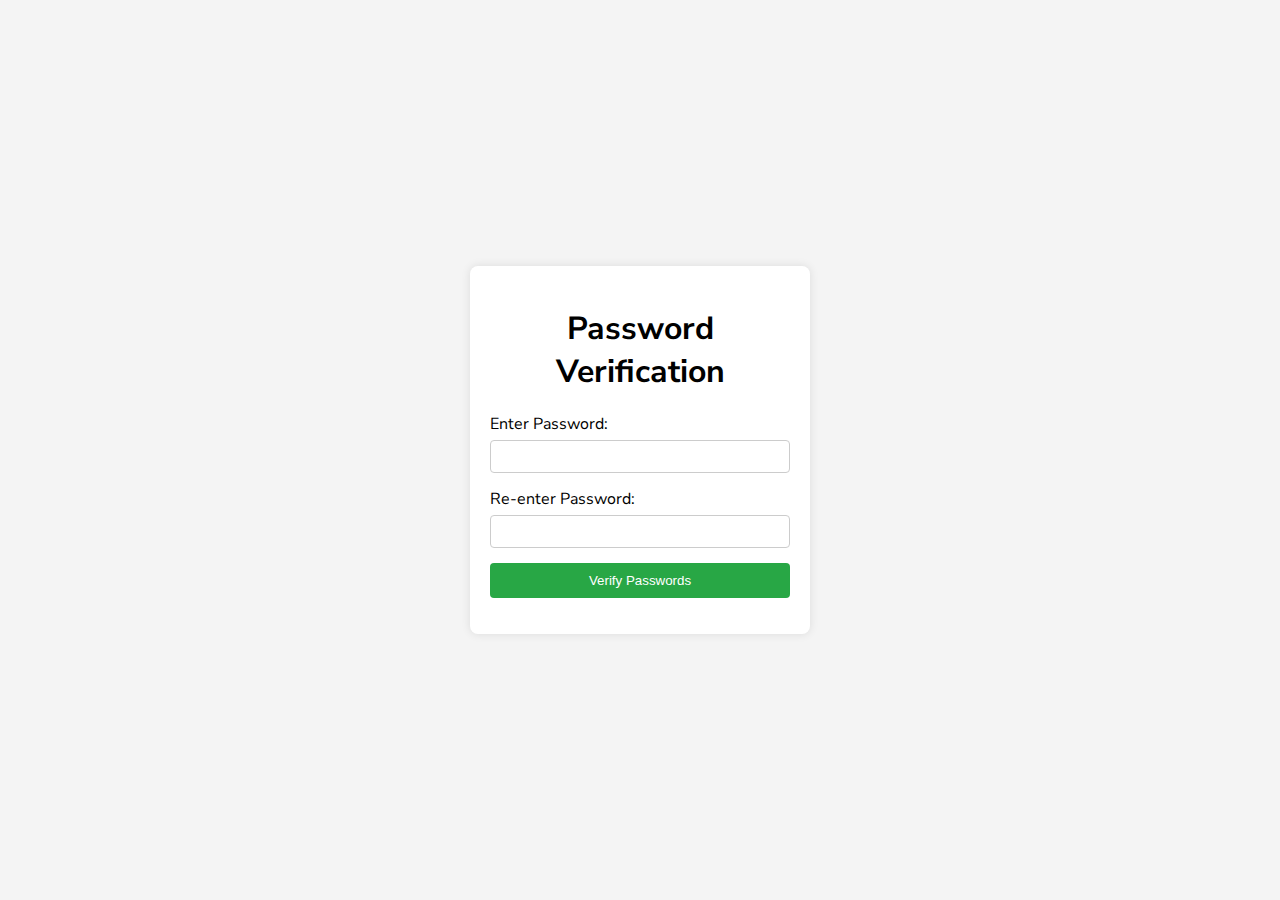
==== practice3.html @ b04e07b0 "Added and finished practice 3" ====
<!DOCTYPE html>
<html lang="en">
  <head>
    <meta charset="UTF-8" />
    <meta name="viewport" content="width=device-width, initial-scale=1.0" />
    <title>Practice 3</title>
    <link rel="stylesheet" href="practice3.css" />
  </head>
  <body>
    <div class="container">
      <h1>Password Verification</h1>
      <form id="passwordForm">
        <div class="input-group">
          <label for="password1">Enter Password:</label>
          <input type="password" id="password1" required />
        </div>
        <div class="input-group">
          <label for="password2">Re-enter Password:</label>
          <input type="password" id="password2" required />
        </div>
        <button type="submit">Verify Passwords</button>
      </form>
      <p id="message"></p>
    </div>
    <script src="practice3.js"></script>
  </body>
</html>
---- practice3.css ----
@import url('https://fonts.googleapis.com/css2?family=Nunito+Sans:ital,opsz,wght@0,6..12,200..1000;1,6..12,200..1000&family=Ruslan+Display&display=swap');

body {
  font-family: 'Nunito Sans', sans-serif;
  background-color: #f4f4f4;
  display: flex;
  justify-content: center;
  align-items: center;
  height: 100vh;
  margin: 0;
}

.container {
  background-color: #fff;
  padding: 20px;
  border-radius: 8px;
  box-shadow: 0 0 10px rgba(0, 0, 0, 0.1);
  width: 300px;
  text-align: center;
}

h1 {
  margin-bottom: 20px;
}

.input-group {
  margin-bottom: 15px;
  text-align: left;
}

label {
  display: block;
  margin-bottom: 5px;
}

input {
  width: 100%;
  padding: 8px;
  box-sizing: border-box;
  border: 1px solid #ccc;
  border-radius: 4px;
}

button {
  width: 100%;
  padding: 10px;
  background-color: #28a745;
  color: white;
  border: none;
  border-radius: 4px;
  cursor: pointer;
}

button:hover {
  background-color: #218838;
}

#message {
  margin-top: 15px;
  font-weight: bold;
}
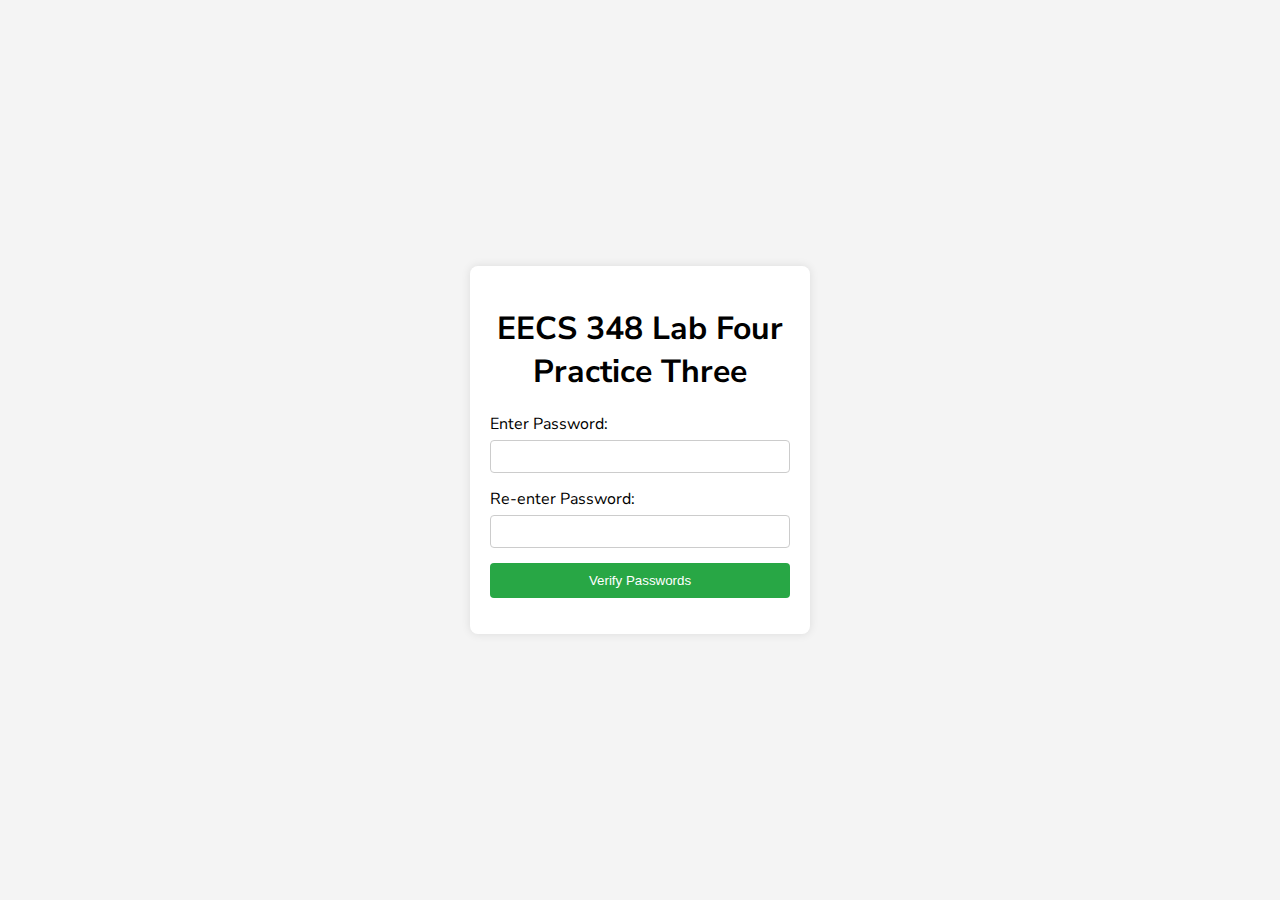
==== commit d624fb96: "Added and finished practice 4" ====
--- a/practice3.html
+++ b/practice3.html
@@ -8,7 +8,7 @@
   </head>
   <body>
     <div class="container">
-      <h1>Password Verification</h1>
+      <h1>EECS 348 Lab Four Practice Three</h1>
       <form id="passwordForm">
         <div class="input-group">
           <label for="password1">Enter Password:</label>
